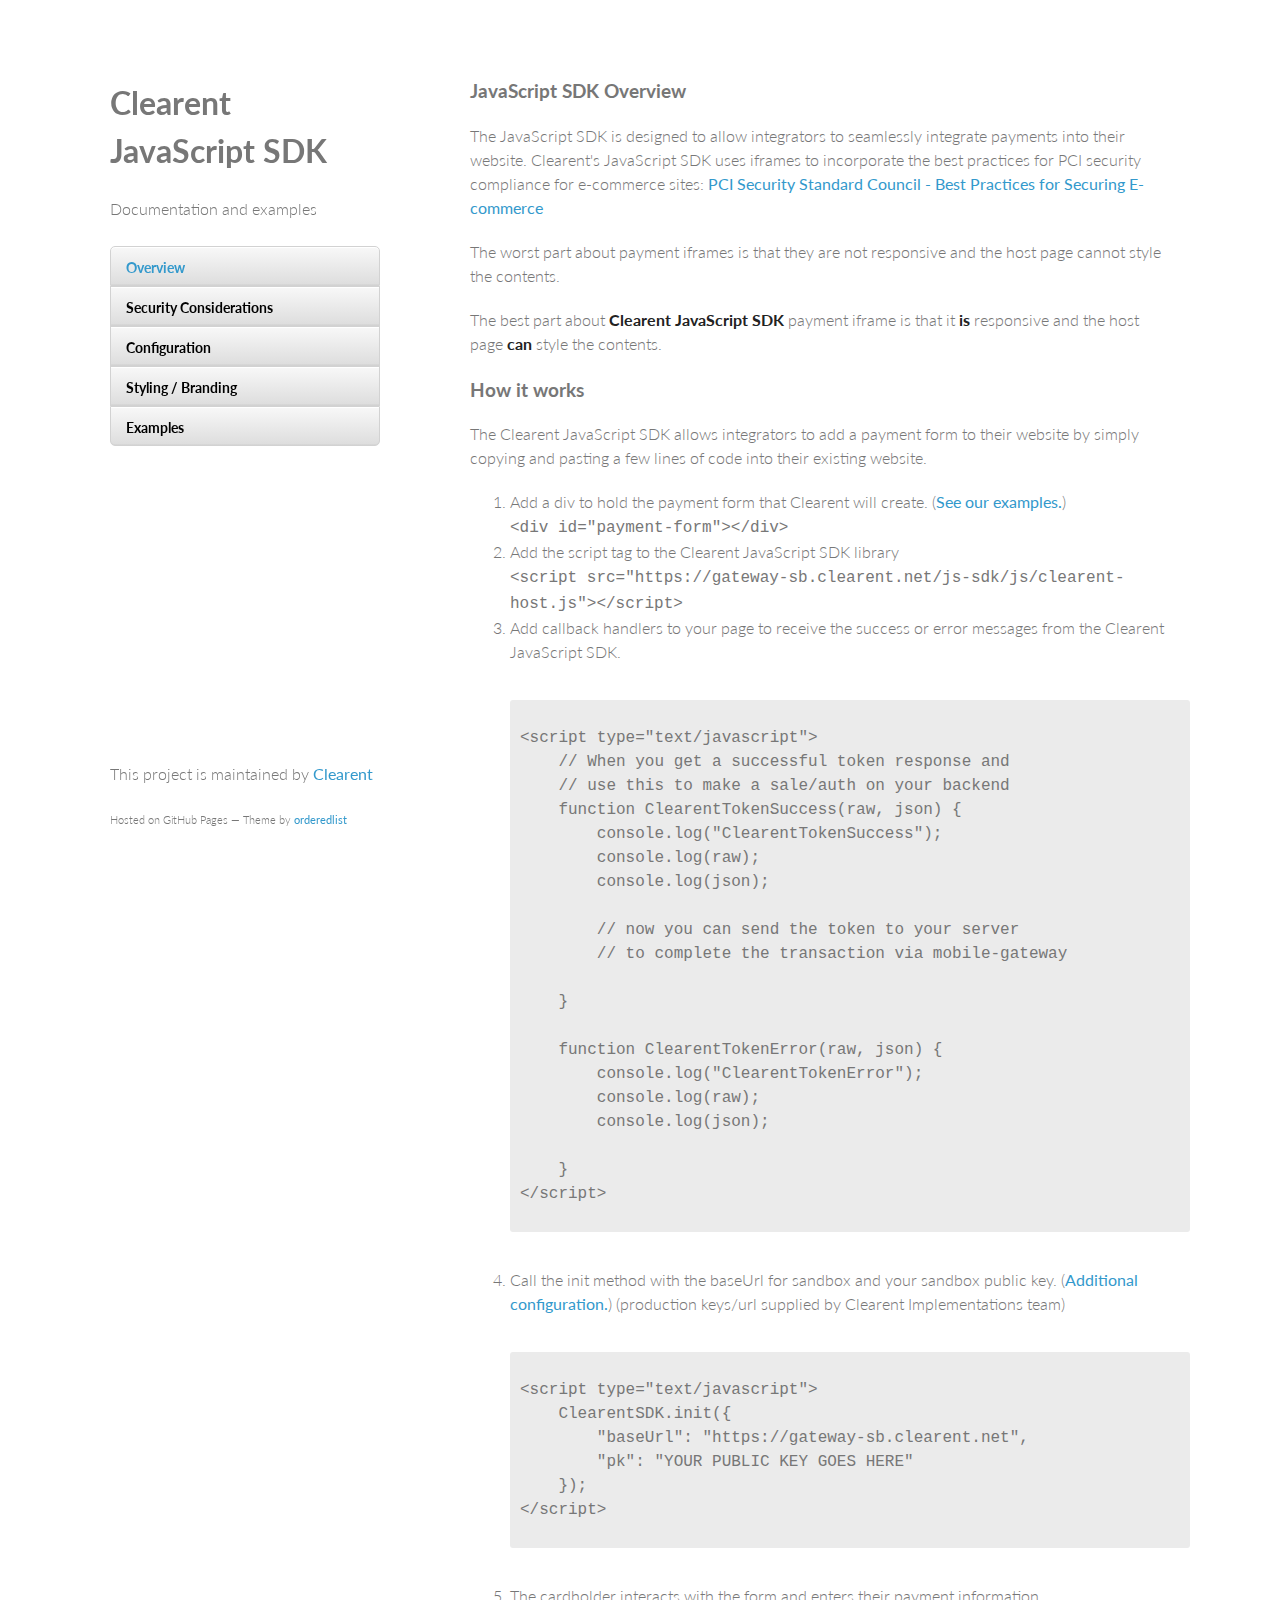
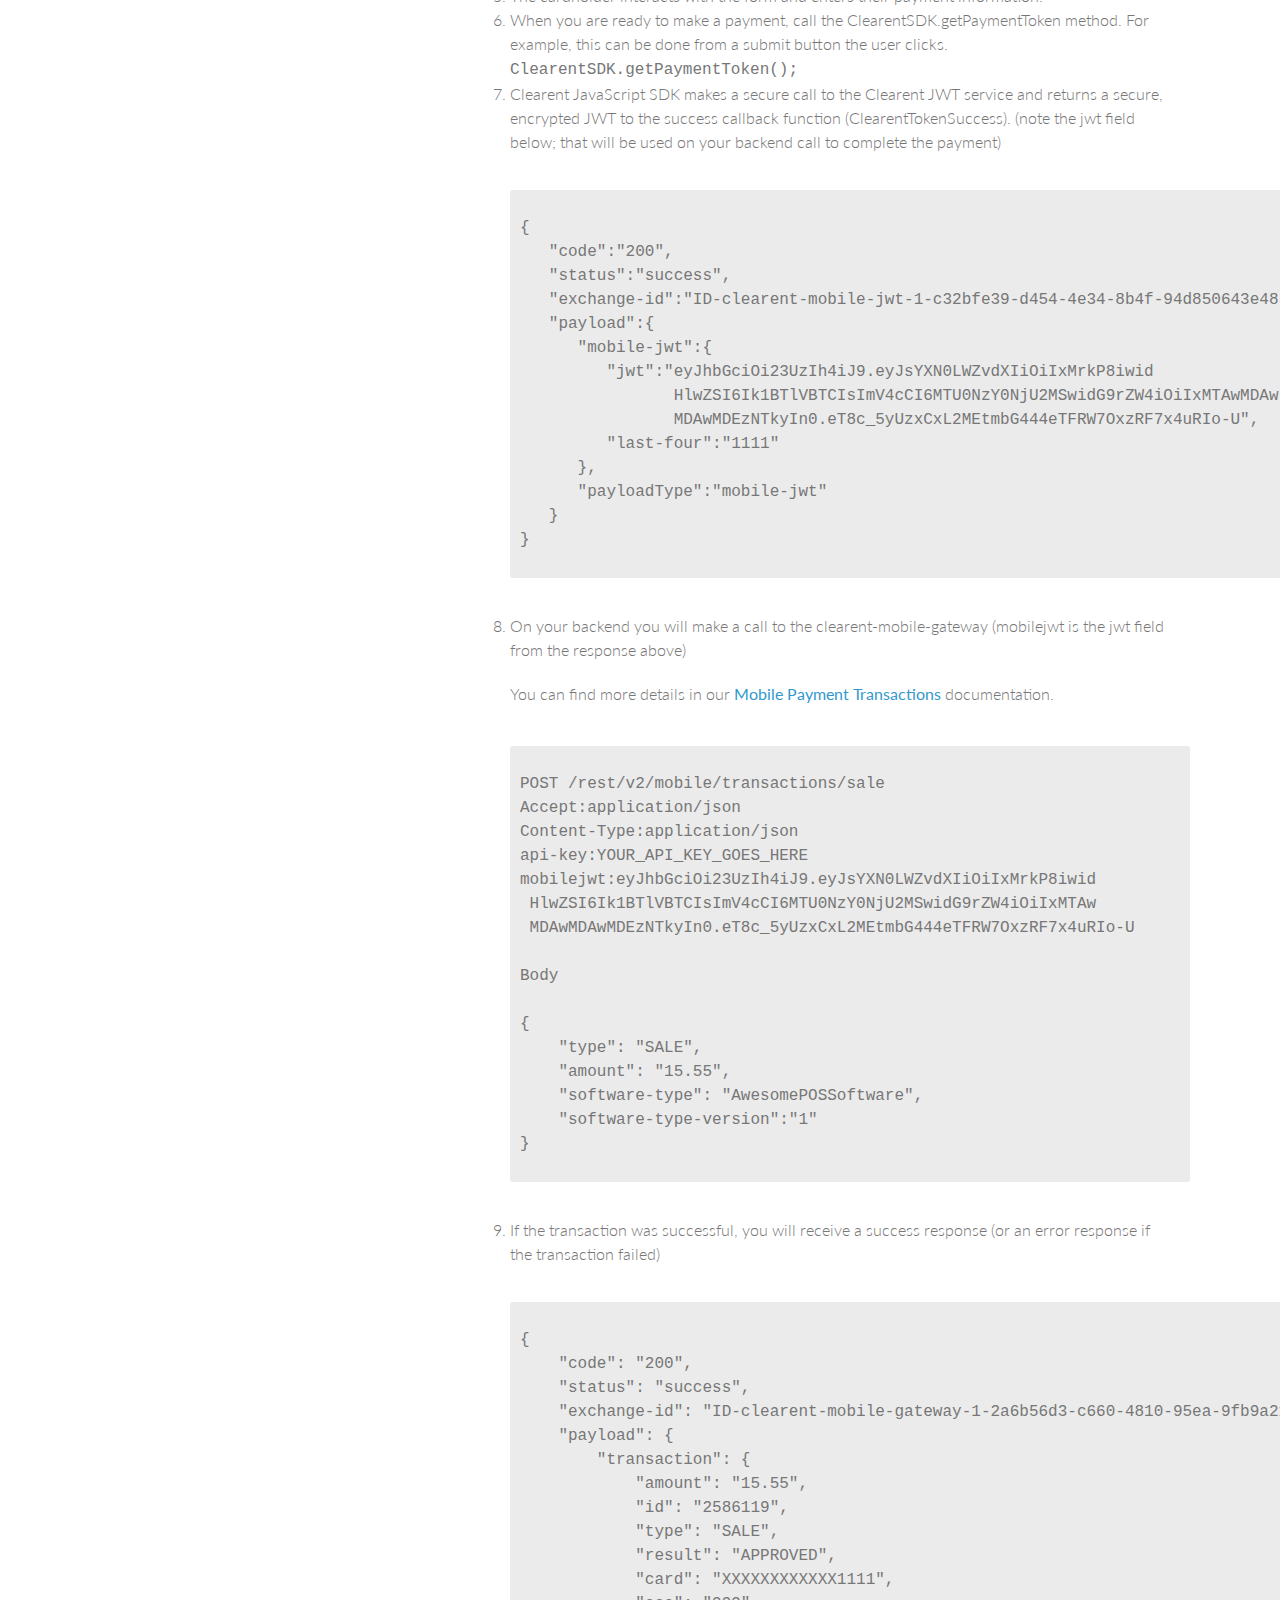
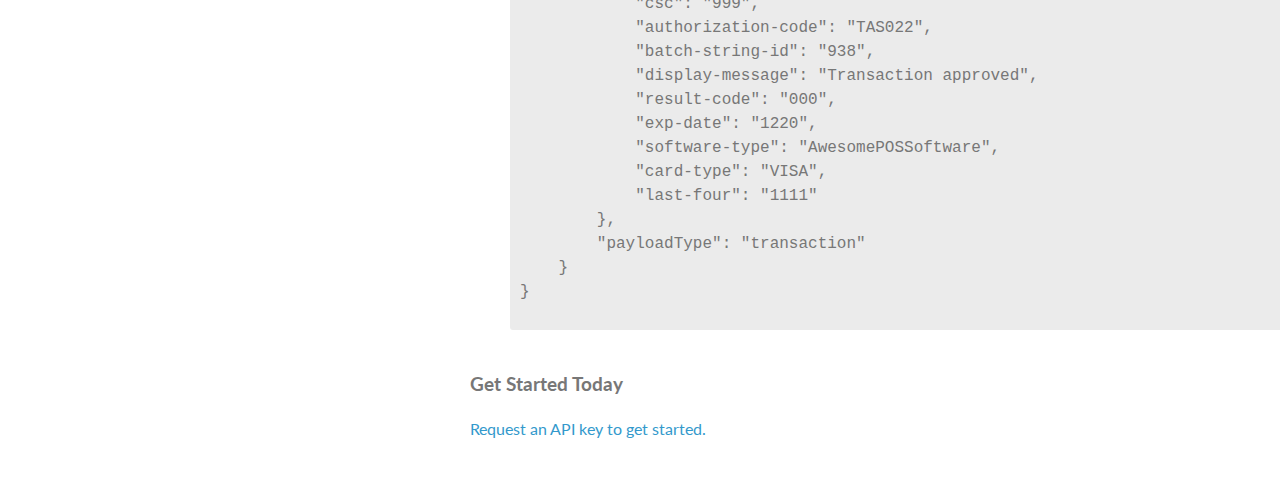
==== index.html @ 6e8a3b1f "First documentation commit." ====
<!doctype html>
<html>
<head>
    <meta charset="utf-8">
    <meta http-equiv="X-UA-Compatible" content="chrome=1">
    <title>Clearent JavaScript SDK by Clearent</title>
    <link rel="shortcut icon" type="image/png" href="images/favicon.ico"/>
    <link rel="stylesheet" href="styles/styles.css">
    <link rel="stylesheet" href="styles/github-light.css">
    <meta name="viewport" content="width=device-width, initial-scale=1, user-scalable=no">
    <!--[if lt IE 9]>
    <script src="//html5shiv.googlecode.com/svn/trunk/html5.js"></script>
    <![endif]-->
</head>
<body>
<div class="wrapper">
    <header>
        <h1>Clearent JavaScript SDK</h1>

        <p>Documentation and examples</p>

        <menu>
            <a class="active" href="index.html">Overview</a>
            <a href="security.html">Security Considerations</a>
            <a href="global.html">Configuration</a>
            <a href="branding.html">Styling / Branding</a>
            <a href="examples.html">Examples</a>
        </menu>

    </header>
    <section>
        <h3>JavaScript SDK Overview</h3>

        <p>The JavaScript SDK is designed to allow integrators to seamlessly integrate payments into their website.
            Clearent's JavaScript SDK uses iframes to incorporate the best practices for PCI security compliance
            for e-commerce sites:
            <a href="https://www.pcisecuritystandards.org/pdfs/best_practices_securing_ecommerce.pdf" target="_blank">
                PCI Security Standard Council - Best Practices for Securing E-commerce</a>
        </p>

        <p>
            The worst part about payment iframes is that they are not responsive and the host page cannot style the
            contents.
        </p>

        <p>
            The best part about <strong>Clearent JavaScript SDK</strong> payment iframe is that it <strong>is</strong>
            responsive and the
            host page <strong>can</strong> style the contents.

        <h3>How it works</h3>

        <p>The Clearent JavaScript SDK allows integrators to add a payment form to their website by simply copying and
            pasting a few lines of code into their existing website.
        </p>

        <ol>
            <li> Add a div to hold the payment form that Clearent will create. (<a href="examples.html">See our
                examples.</a>)
            </li>
            <code>
                &lt;div id="payment-form"&gt;&lt;/div&gt;
            </code>

            <li> Add the script tag to the Clearent JavaScript SDK library
            </li>
            <code>
                &lt;script src="https://gateway-sb.clearent.net/js-sdk/js/clearent-host.js"&gt;&lt;/script&gt;
            </code>

            <li> Add callback handlers to your page to receive the success or error messages from the Clearent JavaScript SDK.</li>
            <pre><code>
&lt;script type="text/javascript"&gt;
    // When you get a successful token response and
    // use this to make a sale/auth on your backend
    function ClearentTokenSuccess(raw, json) {
        console.log("ClearentTokenSuccess");
        console.log(raw);
        console.log(json);

        // now you can send the token to your server
        // to complete the transaction via mobile-gateway

    }

    function ClearentTokenError(raw, json) {
        console.log("ClearentTokenError");
        console.log(raw);
        console.log(json);

    }
&lt;/script&gt;
            </code></pre>

            <li> Call the init method with the baseUrl for sandbox and your sandbox public key. (<a href="global.html">Additional
                configuration.</a>)
                (production keys/url supplied by Clearent Implementations team)
            </li>
            <pre><code>
&lt;script type="text/javascript"&gt;
    ClearentSDK.init({
        "baseUrl": "https://gateway-sb.clearent.net",
        "pk": "YOUR PUBLIC KEY GOES HERE"
    });
&lt;/script&gt;
            </code></pre>

            <li> The cardholder interacts with the form and enters their payment information.
            </li>

            <li> When you are ready to make a payment, call the ClearentSDK.getPaymentToken method. For example, this
                can be done from a submit button the user clicks.
            </li>
            <code>
                ClearentSDK.getPaymentToken();
            </code>

            <li> Clearent JavaScript SDK makes a secure call to the Clearent JWT service and returns a secure,
                encrypted JWT to the success callback function (ClearentTokenSuccess).
                (note the jwt field below; that will be used on your backend call to complete the payment)</li>
            <pre><code>
{
   "code":"200",
   "status":"success",
   "exchange-id":"ID-clearent-mobile-jwt-1-c32bfe39-d454-4e34-8b4f-94d850643e48",
   "payload":{
      "mobile-jwt":{
         "jwt":"eyJhbGciOi23UzIh4iJ9.eyJsYXN0LWZvdXIiOiIxMrkP8iwid
                HlwZSI6Ik1BTlVBTCIsImV4cCI6MTU0NzY0NjU2MSwidG9rZW4iOiIxMTAwMDAw
                MDAwMDEzNTkyIn0.eT8c_5yUzxCxL2MEtmbG444eTFRW7OxzRF7x4uRIo-U",
         "last-four":"1111"
      },
      "payloadType":"mobile-jwt"
   }
}
            </code></pre>


            <li> On your backend you will make a call to the clearent-mobile-gateway (mobilejwt is the jwt field from the response above)
                <p></p>
                <p>You can find more details in our <a href="http://api.clearent.com/swagger.html#!/Quest_API_Integration/Mobile_Payment_Transactions" target="_blank">Mobile Payment Transactions</a> documentation.</p>
            </li>

            <pre><code>
POST /rest/v2/mobile/transactions/sale
Accept:application/json
Content-Type:application/json
api-key:YOUR_API_KEY_GOES_HERE
mobilejwt:eyJhbGciOi23UzIh4iJ9.eyJsYXN0LWZvdXIiOiIxMrkP8iwid
 HlwZSI6Ik1BTlVBTCIsImV4cCI6MTU0NzY0NjU2MSwidG9rZW4iOiIxMTAw
 MDAwMDAwMDEzNTkyIn0.eT8c_5yUzxCxL2MEtmbG444eTFRW7OxzRF7x4uRIo-U

Body

{
    "type": "SALE",
    "amount": "15.55",
    "software-type": "AwesomePOSSoftware",
    "software-type-version":"1"
}
            </code></pre>

            <li> If the transaction was successful, you will receive a success response (or an error response if the transaction failed)</li>
            <pre><code>
{
    "code": "200",
    "status": "success",
    "exchange-id": "ID-clearent-mobile-gateway-1-2a6b56d3-c660-4810-95ea-9fb9a21c6634",
    "payload": {
        "transaction": {
            "amount": "15.55",
            "id": "2586119",
            "type": "SALE",
            "result": "APPROVED",
            "card": "XXXXXXXXXXXX1111",
            "csc": "999",
            "authorization-code": "TAS022",
            "batch-string-id": "938",
            "display-message": "Transaction approved",
            "result-code": "000",
            "exp-date": "1220",
            "software-type": "AwesomePOSSoftware",
            "card-type": "VISA",
            "last-four": "1111"
        },
        "payloadType": "transaction"
    }
}
            </code></pre>

        </ol>

        <h3>Get Started Today</h3>

        <a href="https://developer.clearent.com/index.php/gatewayintegrationrequest/" target="_blank">Request an API key to get started.</a>


    </section>
    <footer>
        <p>This project is maintained by <a href="https://github.com/Clearent">Clearent</a></p>

        <p>
            <small>Hosted on GitHub Pages &mdash; Theme by <a href="https://github.com/orderedlist">orderedlist</a>
            </small>
        </p>
    </footer>
</div>
<script src="javascripts/scale.fix.js"></script>

</body>
</html>
---- styles/styles.css ----
@import url(https://fonts.googleapis.com/css?family=Lato:300italic,700italic,300,700);

body {
  padding:50px;
  font:16px/1.5 Lato, "Helvetica Neue", Helvetica, Arial, sans-serif;
  color:#777;
  font-weight:300;
}

pre > code {
  display: inline-block;
  padding: 2px 10px;
  margin: 20px 0;
  border-radius: 3px;
  background-color: #EBEBEB;
  min-width: 100%;
}
.section-heading {
  font-size: 24px;
  margin-top: 20px;
  margin-bottom: 10px;
  font-family: inherit;
  font-weight: 400;
  line-height: 1.1;
  color: inherit;
}

p, ul, ol, table {
  margin:0 0 20px;
}

a {
  color:#39c;
  font-weight:400;
  text-decoration:none;
}

a small {
  font-size:11px;
  color:#777;
  margin-top:-0.6em;
  display:block;
}

.wrapper {
  width:1060px;
  margin:0 auto;
}

blockquote {
  border-left:1px solid #e5e5e5;
  margin:0;
  padding:0 0 0 20px;
  font-style:italic;
}

table {
  width:100%;
  border-collapse:collapse;
}

th, td {
  text-align:left;
  padding:5px 10px;
  border-bottom:1px solid #e5e5e5;
}

th {
  color:#444;
}

img {
  max-width:100%;
}

header {
  width:270px;
  float:left;
  position:fixed;
}

header ul {
  list-style:none;
  height:40px;

  padding:0;

  background: #eee;
  background: -moz-linear-gradient(top, #f8f8f8 0%, #dddddd 100%);
  background: -webkit-gradient(linear, left top, left bottom, color-stop(0%,#f8f8f8), color-stop(100%,#dddddd));
  background: -webkit-linear-gradient(top, #f8f8f8 0%,#dddddd 100%);
  background: -o-linear-gradient(top, #f8f8f8 0%,#dddddd 100%);
  background: -ms-linear-gradient(top, #f8f8f8 0%,#dddddd 100%);
  background: linear-gradient(top, #f8f8f8 0%,#dddddd 100%);

  border-radius:5px;
  border:1px solid #d2d2d2;
  box-shadow:inset #fff 0 1px 0, inset rgba(0,0,0,0.03) 0 -1px 0;
  width:270px;
}

header li {
  width:89px;
  float:left;
  border-right:1px solid #d2d2d2;
  height:40px;
}

header ul a {
  line-height:1;
  font-size:11px;
  color:#999;
  display:block;
  text-align:center;
  padding-top:6px;
  height:40px;
}

strong {
  color:#222;
  font-weight:700;
}

header ul li + li {
  width:88px;
  border-left:1px solid #fff;
}

header ul li + li + li {
  border-right:none;
  width:89px;
}

header ul a strong {
  font-size:14px;
  display:block;
  color:#222;
}

header menu {
  clear:both;
  margin: 25px 0 100px 0;
  padding:0;
}

header menu a {
  box-sizing: border-box;
  display:block;
  height:40px;

  background: #eee;
  background: -moz-linear-gradient(top, #f8f8f8 0%, #dddddd 100%);
  background: -webkit-gradient(linear, left top, left bottom, color-stop(0%,#f8f8f8), color-stop(100%,#dddddd));
  background: -webkit-linear-gradient(top, #f8f8f8 0%,#dddddd 100%);
  background: -o-linear-gradient(top, #f8f8f8 0%,#dddddd 100%);
  background: -ms-linear-gradient(top, #f8f8f8 0%,#dddddd 100%);
  background: linear-gradient(top, #f8f8f8 0%,#dddddd 100%);

  border:1px solid #d2d2d2;
  box-shadow:inset #fff 0 1px 0, inset rgba(0,0,0,0.03) 0 -1px 0;
  width:270px;
  padding: 10px 0 10px 15px;
  color:#000;
  font-weight: bold;
  font-size: 14px;
}

/* pseudo-class order is important */
/* a:link - a:visited - a:hover - a:active */

header menu a:hover  {
  text-decoration: underline;
  color:#000;
}

header menu a.active {
  color:#39c;
}

header menu a:focus  {
  outline: none !important;
  color:#39c;
}

header menu a {
  border-radius:5px 5px 0 0;
}

header menu a + a {
  border-radius:0;
}

header menu a + a + a {
  border-radius:0;
}

header menu a + a + a + a {
  border-radius:0;
}

header menu a + a + a + a + a {
  border-radius:0 0 5px 5px;
}

section {
  width:700px;
  float:right;
  padding-bottom:50px;
}

small {
  font-size:11px;
}

footer {
  width:270px;
  float:left;
  position:fixed;
  bottom:50px;
}

@media print, screen and (max-width: 960px) {

  div.wrapper {
    width:auto;
    margin:0;
  }

  header, section, footer {
    float:none;
    position:static;
    width:auto;
  }

  header {
    padding-right:320px;
  }

  section {
    border:1px solid #e5e5e5;
    border-width:1px 0;
    padding:20px 0;
    margin:0 0 20px;
  }

  header a small {
    display:inline;
  }

  header ul {
    position:absolute;
    right:50px;
    top:52px;
  }
}

@media print, screen and (max-width: 720px) {
  body {
    word-wrap:break-word;
  }

  header {
    padding:0;
  }

  header ul, header p.view {
    position:static;
  }

}

@media print, screen and (max-width: 480px) {
  body {
    padding:15px;
  }

  header ul {
    display:none;
  }
}

@media print {
  body {
    padding:0.4in;
    font-size:12pt;
    color:#444;
  }
}
---- styles/github-light.css ----
/*
   Copyright 2014 GitHub Inc.

   Licensed under the Apache License, Version 2.0 (the "License");
   you may not use this file except in compliance with the License.
   You may obtain a copy of the License at

       http://www.apache.org/licenses/LICENSE-2.0

   Unless required by applicable law or agreed to in writing, software
   distributed under the License is distributed on an "AS IS" BASIS,
   WITHOUT WARRANTIES OR CONDITIONS OF ANY KIND, either express or implied.
   See the License for the specific language governing permissions and
   limitations under the License.

*/

.pl-c /* comment */ {
  color: #969896;
}

.pl-c1      /* constant, markup.raw, meta.diff.header, meta.module-reference, meta.property-name, support, support.constant, support.variable, variable.other.constant */,
.pl-s .pl-v /* string variable */ {
  color: #0086b3;
}

.pl-e  /* entity */,
.pl-en /* entity.name */ {
  color: #795da3;
}

.pl-s .pl-s1 /* string source */,
.pl-smi      /* storage.modifier.import, storage.modifier.package, storage.type.java, variable.other, variable.parameter.function */ {
  color: #333;
}

.pl-ent /* entity.name.tag */ {
  color: #63a35c;
}

.pl-k /* keyword, storage, storage.type */ {
  color: #a71d5d;
}

.pl-pds              /* punctuation.definition.string, string.regexp.character-class */,
.pl-s                /* string */,
.pl-s .pl-pse .pl-s1 /* string punctuation.section.embedded source */,
.pl-sr               /* string.regexp */,
.pl-sr .pl-cce       /* string.regexp constant.character.escape */,
.pl-sr .pl-sra       /* string.regexp string.regexp.arbitrary-repitition */,
.pl-sr .pl-sre       /* string.regexp source.ruby.embedded */ {
  color: #183691;
}

.pl-v /* variable */ {
  color: #ed6a43;
}

.pl-id /* invalid.deprecated */ {
  color: #b52a1d;
}

.pl-ii /* invalid.illegal */ {
  background-color: #b52a1d;
  color: #f8f8f8;
}

.pl-sr .pl-cce /* string.regexp constant.character.escape */ {
  color: #63a35c;
  font-weight: bold;
}

.pl-ml /* markup.list */ {
  color: #693a17;
}

.pl-mh        /* markup.heading */,
.pl-mh .pl-en /* markup.heading entity.name */,
.pl-ms        /* meta.separator */ {
  color: #1d3e81;
  font-weight: bold;
}

.pl-mq /* markup.quote */ {
  color: #008080;
}

.pl-mi /* markup.italic */ {
  color: #333;
  font-style: italic;
}

.pl-mb /* markup.bold */ {
  color: #333;
  font-weight: bold;
}

.pl-md /* markup.deleted, meta.diff.header.from-file */ {
  background-color: #ffecec;
  color: #bd2c00;
}

.pl-mi1 /* markup.inserted, meta.diff.header.to-file */ {
  background-color: #eaffea;
  color: #55a532;
}

.pl-mdr /* meta.diff.range */ {
  color: #795da3;
  font-weight: bold;
}

.pl-mo /* meta.output */ {
  color: #1d3e81;
}
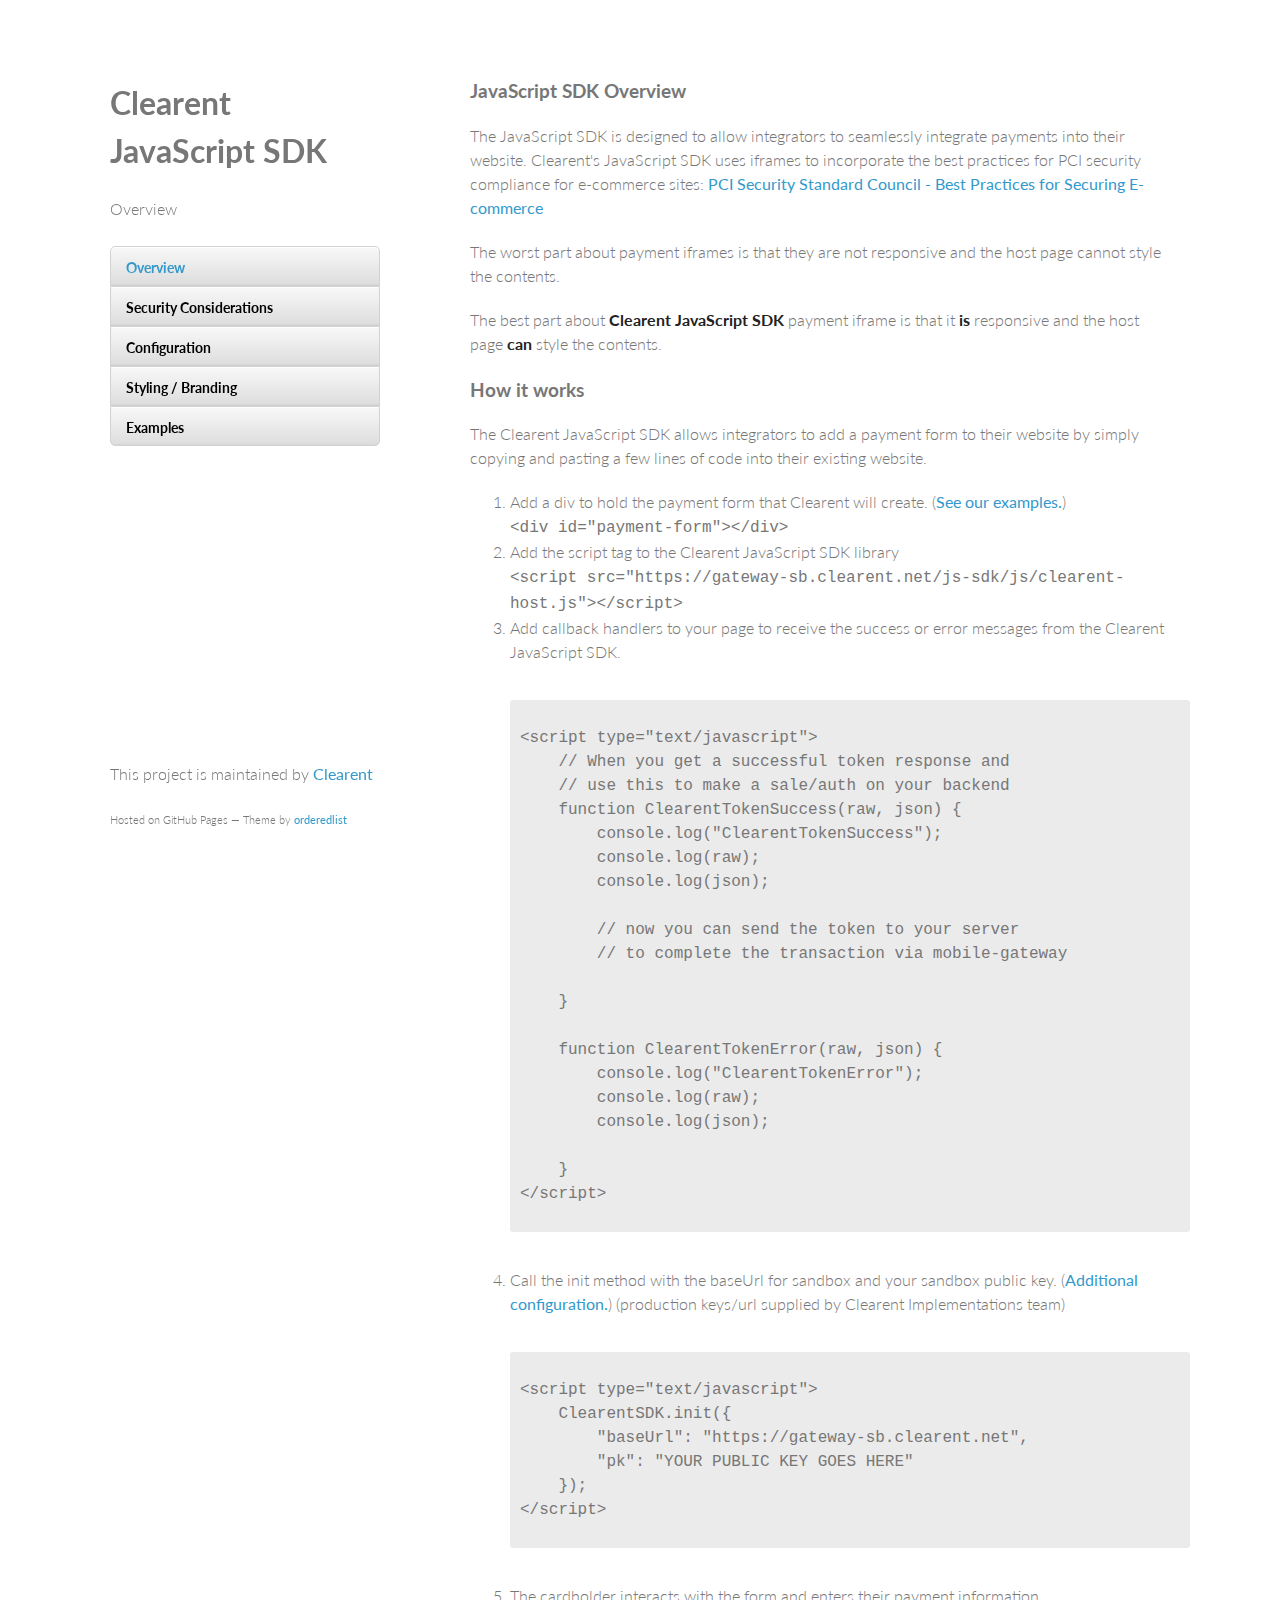
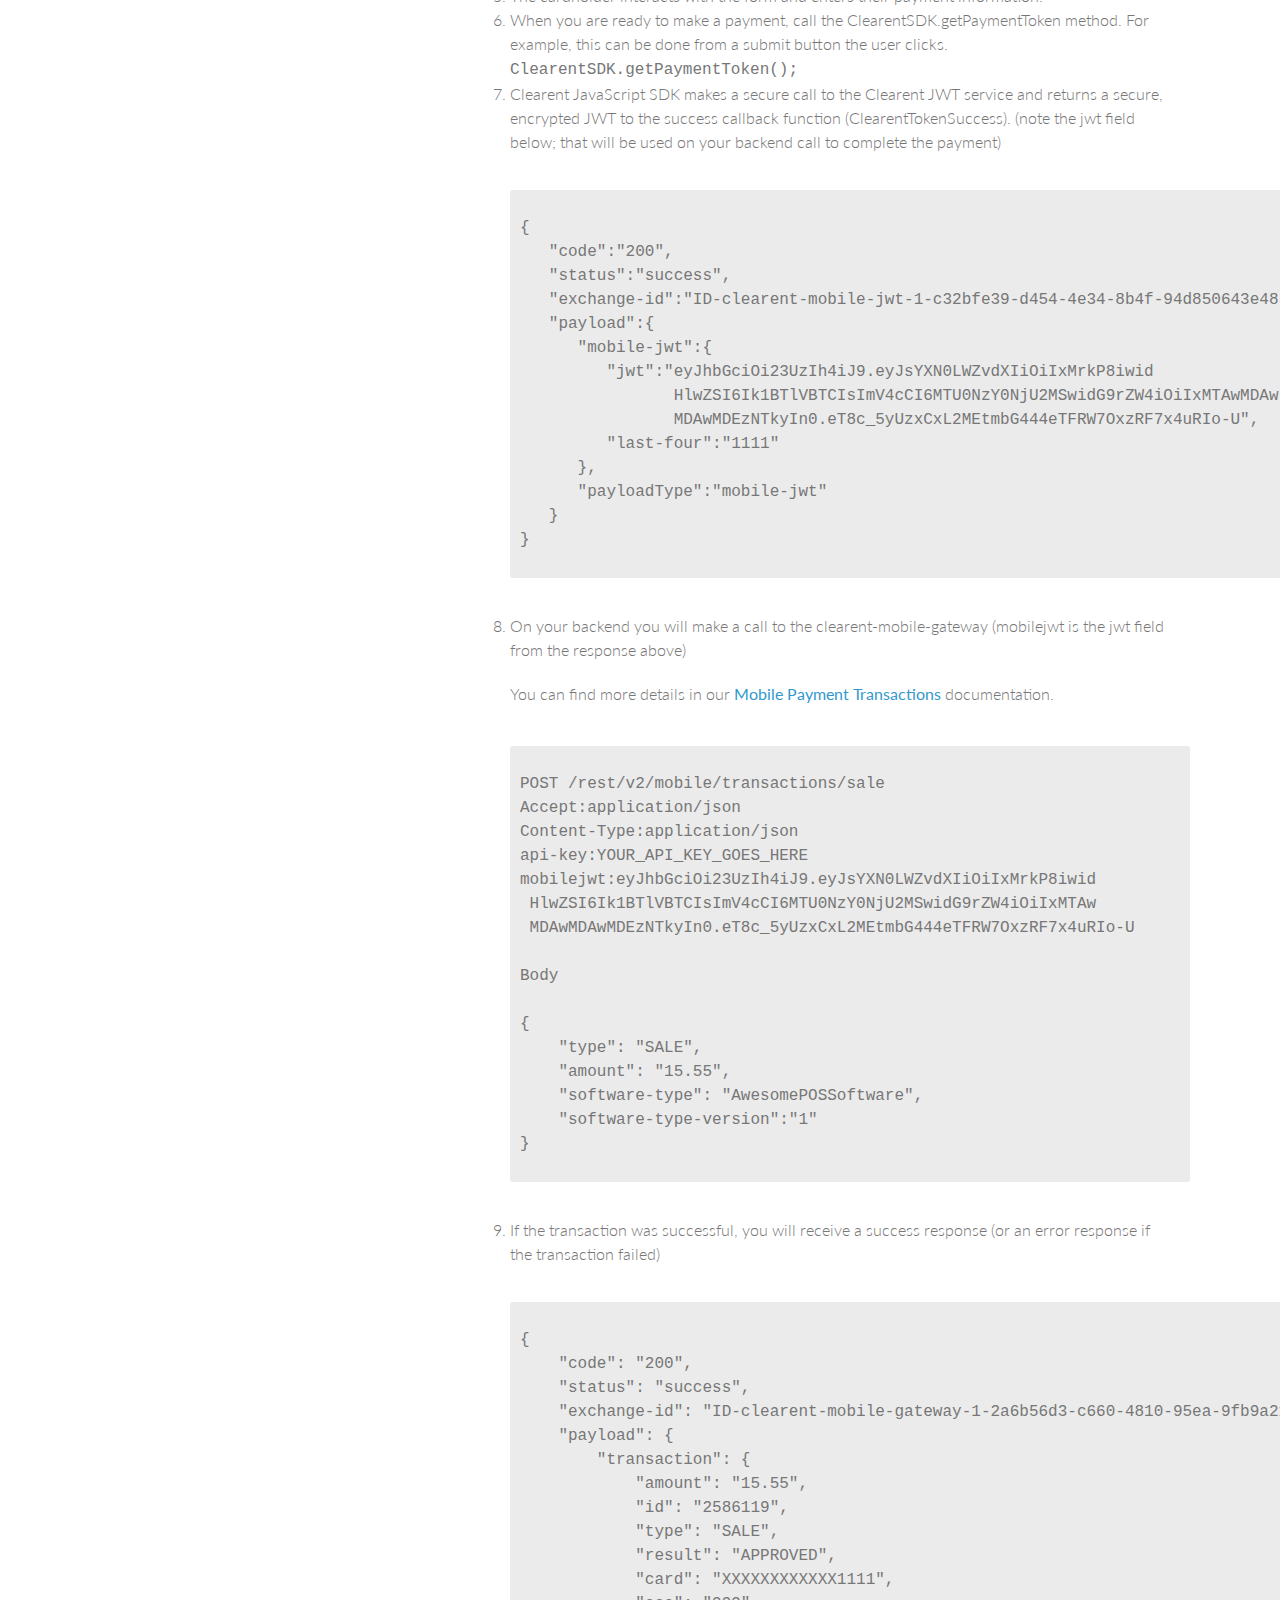
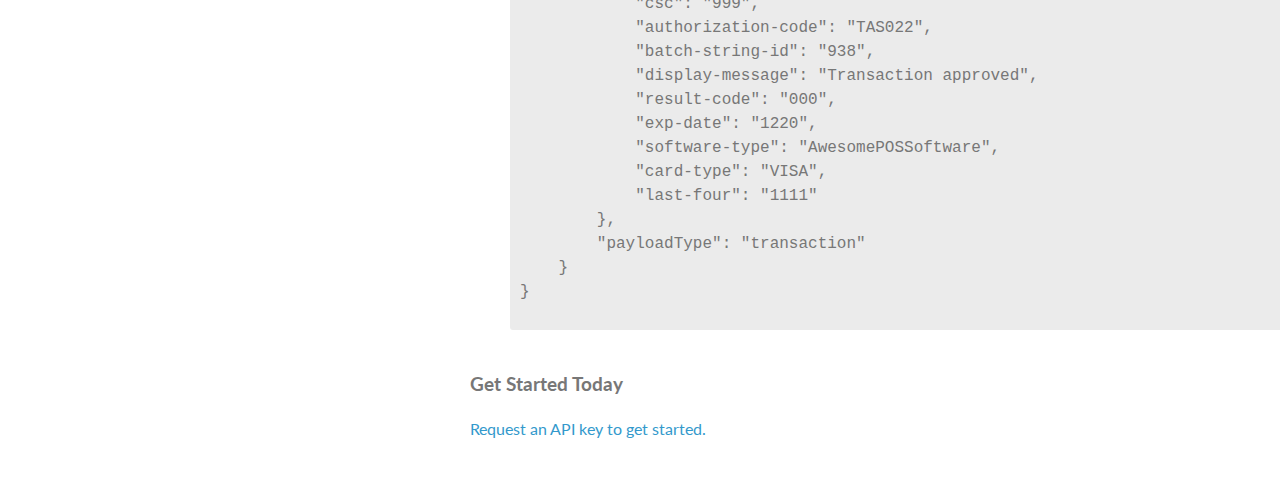
==== commit a30e8991: "#42660: Minor menu changes" ====
--- a/index.html
+++ b/index.html
@@ -16,8 +16,7 @@
 <div class="wrapper">
     <header>
         <h1>Clearent JavaScript SDK</h1>
-
-        <p>Documentation and examples</p>
+        <p>Overview</p>
 
         <menu>
             <a class="active" href="index.html">Overview</a>
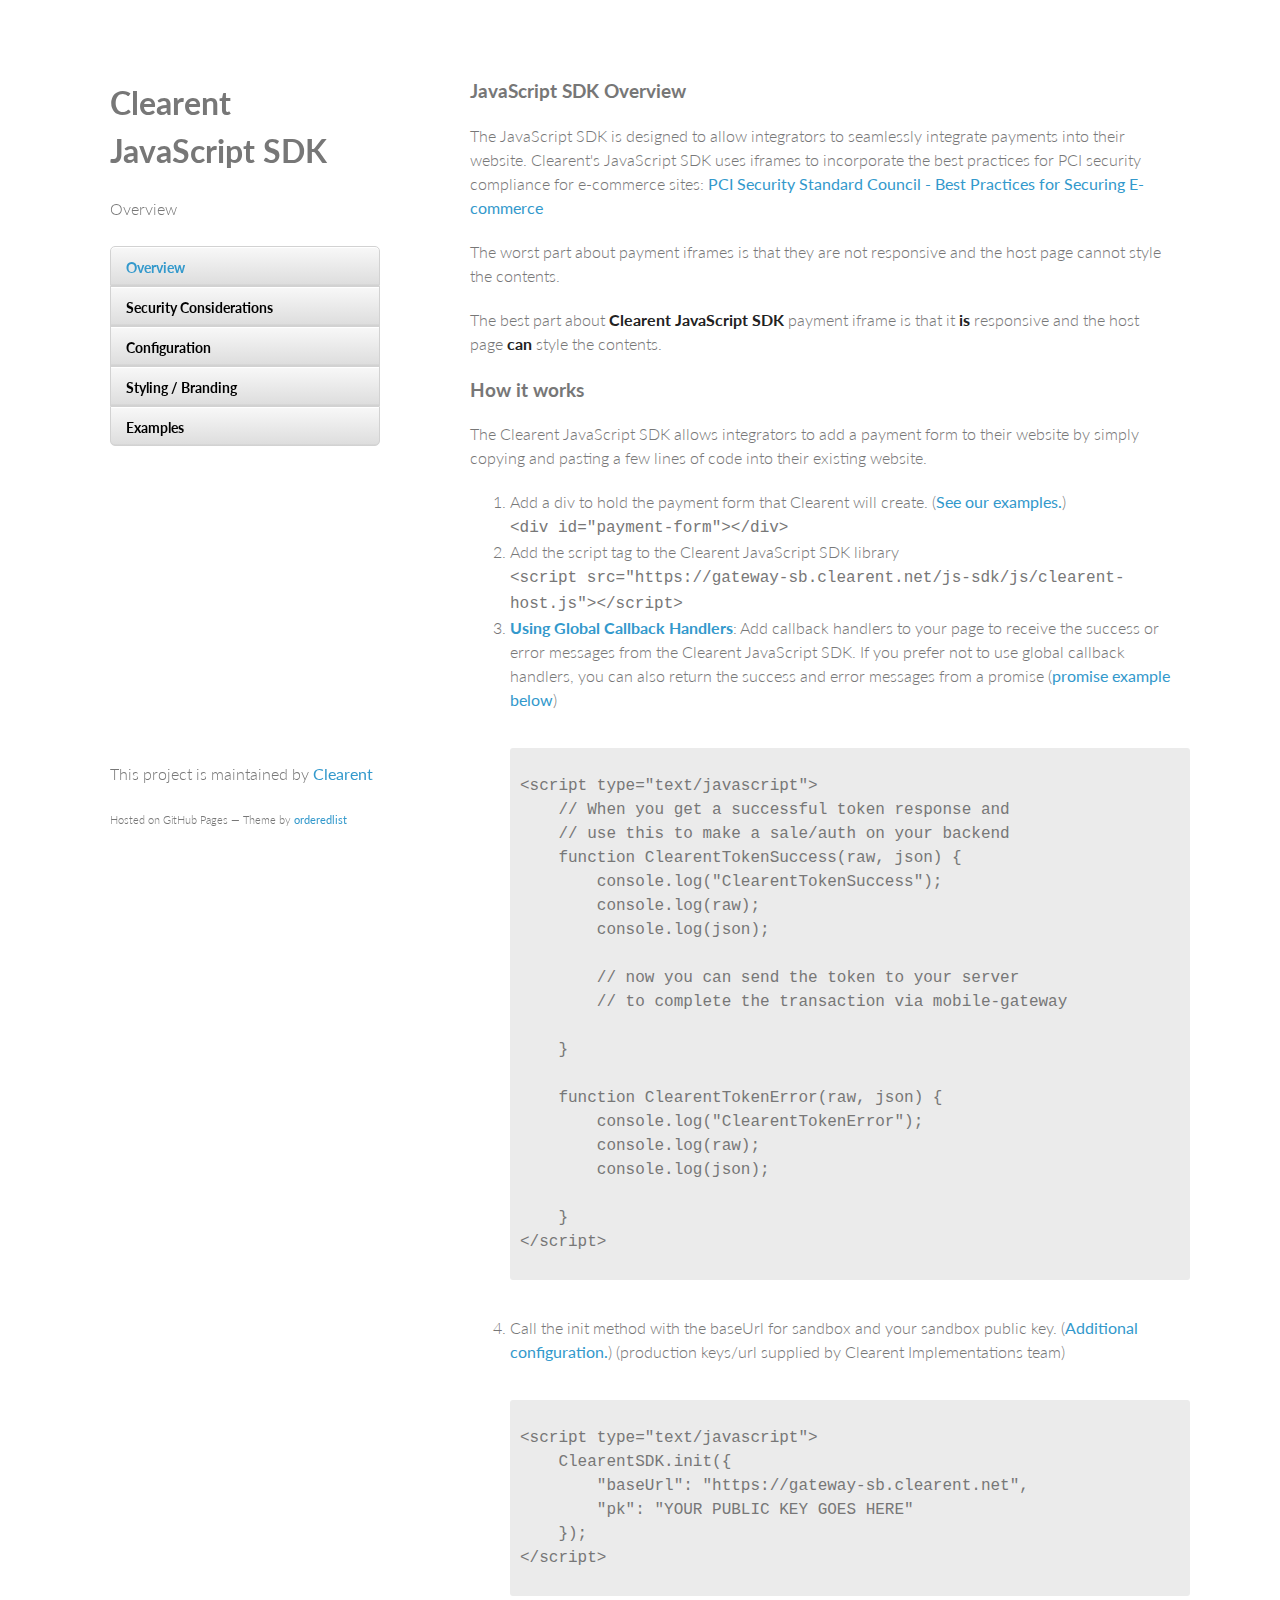
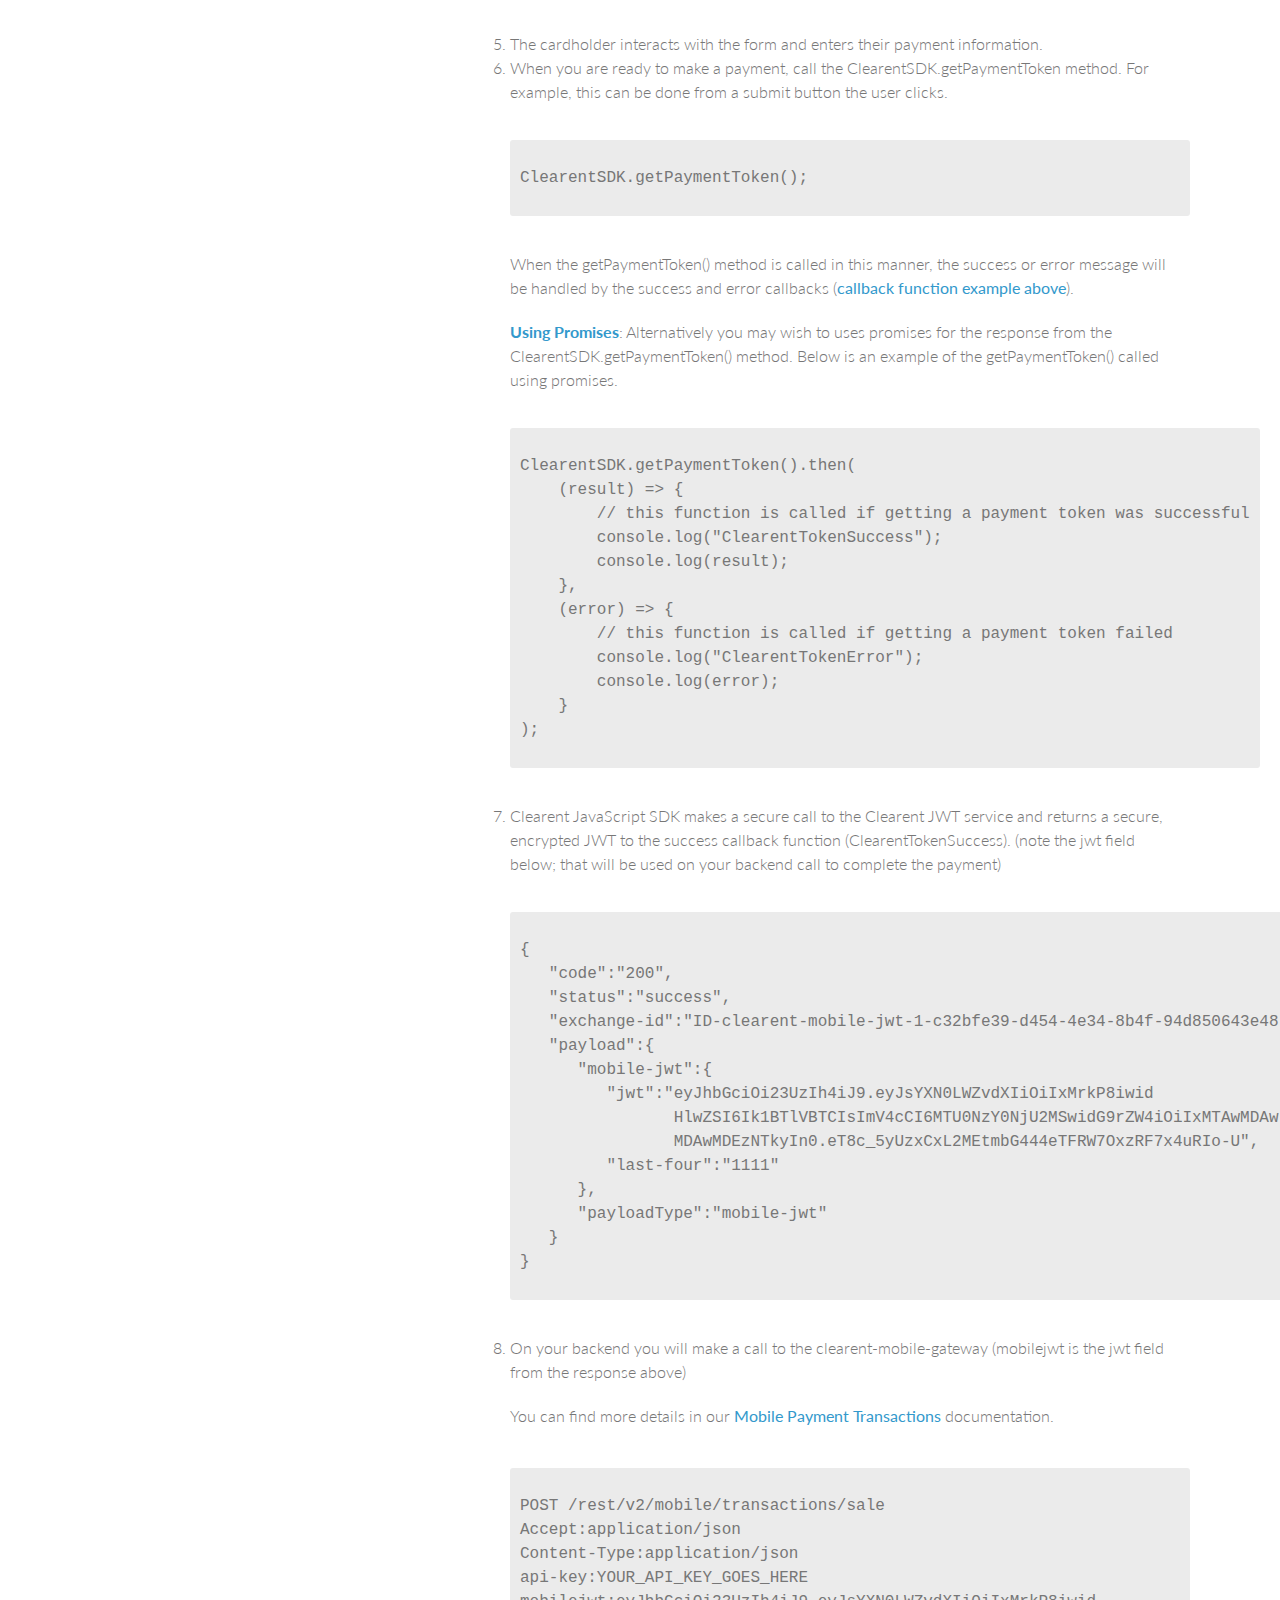
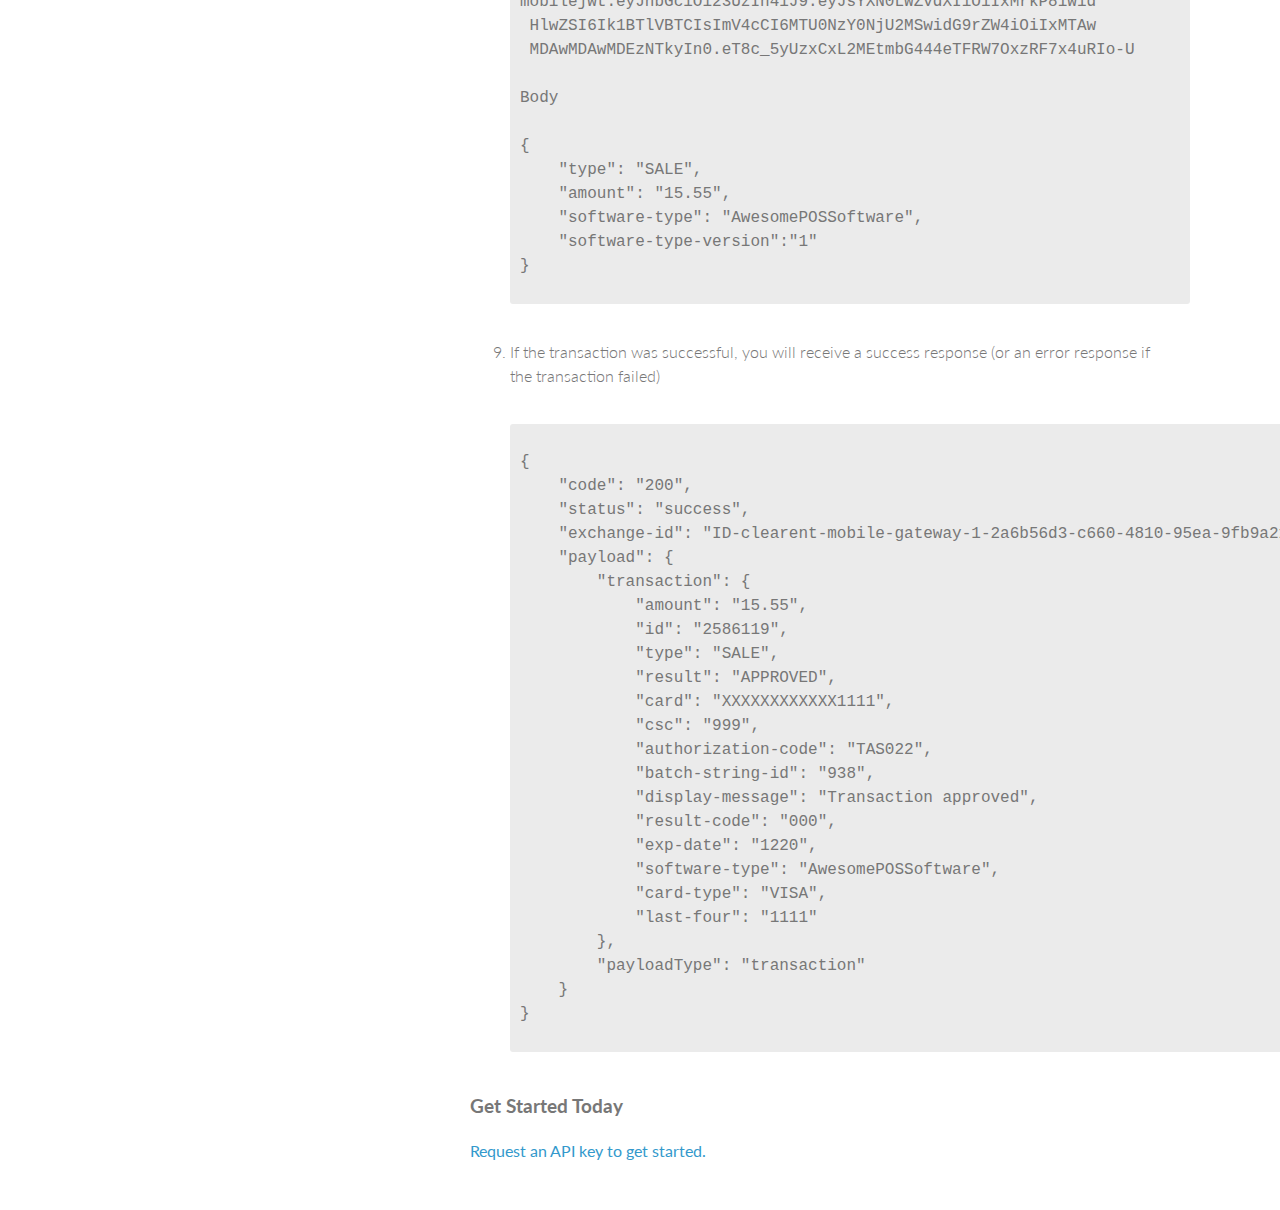
==== commit a830de0a: "Added examle for using getPaymentMethod with promises." ====
--- a/index.html
+++ b/index.html
@@ -67,7 +67,9 @@
                 &lt;script src="https://gateway-sb.clearent.net/js-sdk/js/clearent-host.js"&gt;&lt;/script&gt;
             </code>
 
-            <li> Add callback handlers to your page to receive the success or error messages from the Clearent JavaScript SDK.</li>
+            <li> <a name="callbacks"><b>Using Global Callback Handlers</b></a>: Add callback handlers to your page to receive the success or error messages from the Clearent JavaScript SDK.
+                If you prefer not to use global callback handlers, you can also return the success and error messages from a promise (<a href="#promises">promise example below</a>)
+            </li>
             <pre><code>
 &lt;script type="text/javascript"&gt;
     // When you get a successful token response and
@@ -110,9 +112,32 @@
             <li> When you are ready to make a payment, call the ClearentSDK.getPaymentToken method. For example, this
                 can be done from a submit button the user clicks.
             </li>
-            <code>
-                ClearentSDK.getPaymentToken();
-            </code>
+        <pre><code>
+ClearentSDK.getPaymentToken();
+        </code></pre>
+
+            When the getPaymentToken() method is called in this manner, the success or error message will be handled by the success and error callbacks
+            (<a href="#callbacks">callback function example above</a>).
+            <p></p>
+
+            <a name="promises"><b>Using Promises</b></a>: Alternatively you may wish to uses promises for the response from the ClearentSDK.getPaymentToken() method.
+            Below is an example of the getPaymentToken() called using promises.
+
+            <pre><code>
+ClearentSDK.getPaymentToken().then(
+    (result) => {
+        // this function is called if getting a payment token was successful
+        console.log("ClearentTokenSuccess");
+        console.log(result);
+    },
+    (error) => {
+        // this function is called if getting a payment token failed
+        console.log("ClearentTokenError");
+        console.log(error);
+    }
+);
+           </code></pre>
+            </li>
 
             <li> Clearent JavaScript SDK makes a secure call to the Clearent JWT service and returns a secure,
                 encrypted JWT to the success callback function (ClearentTokenSuccess).
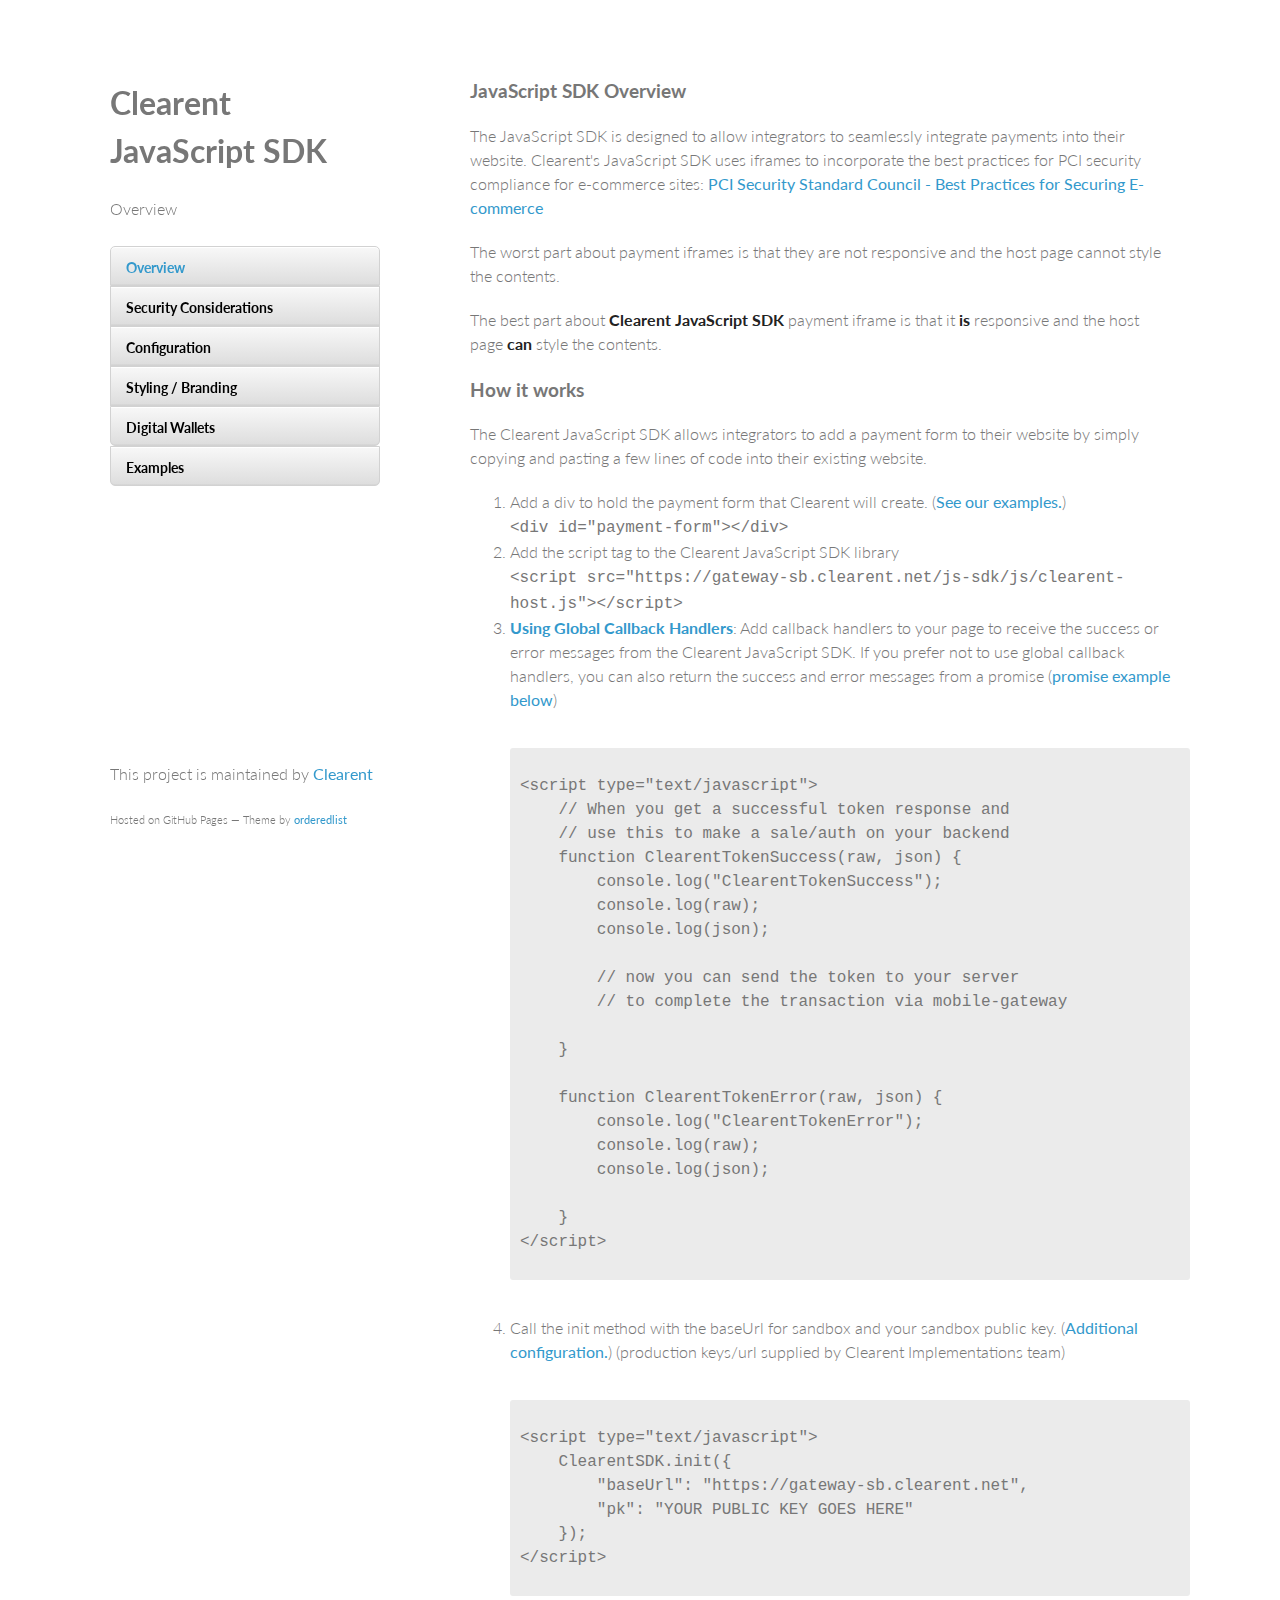
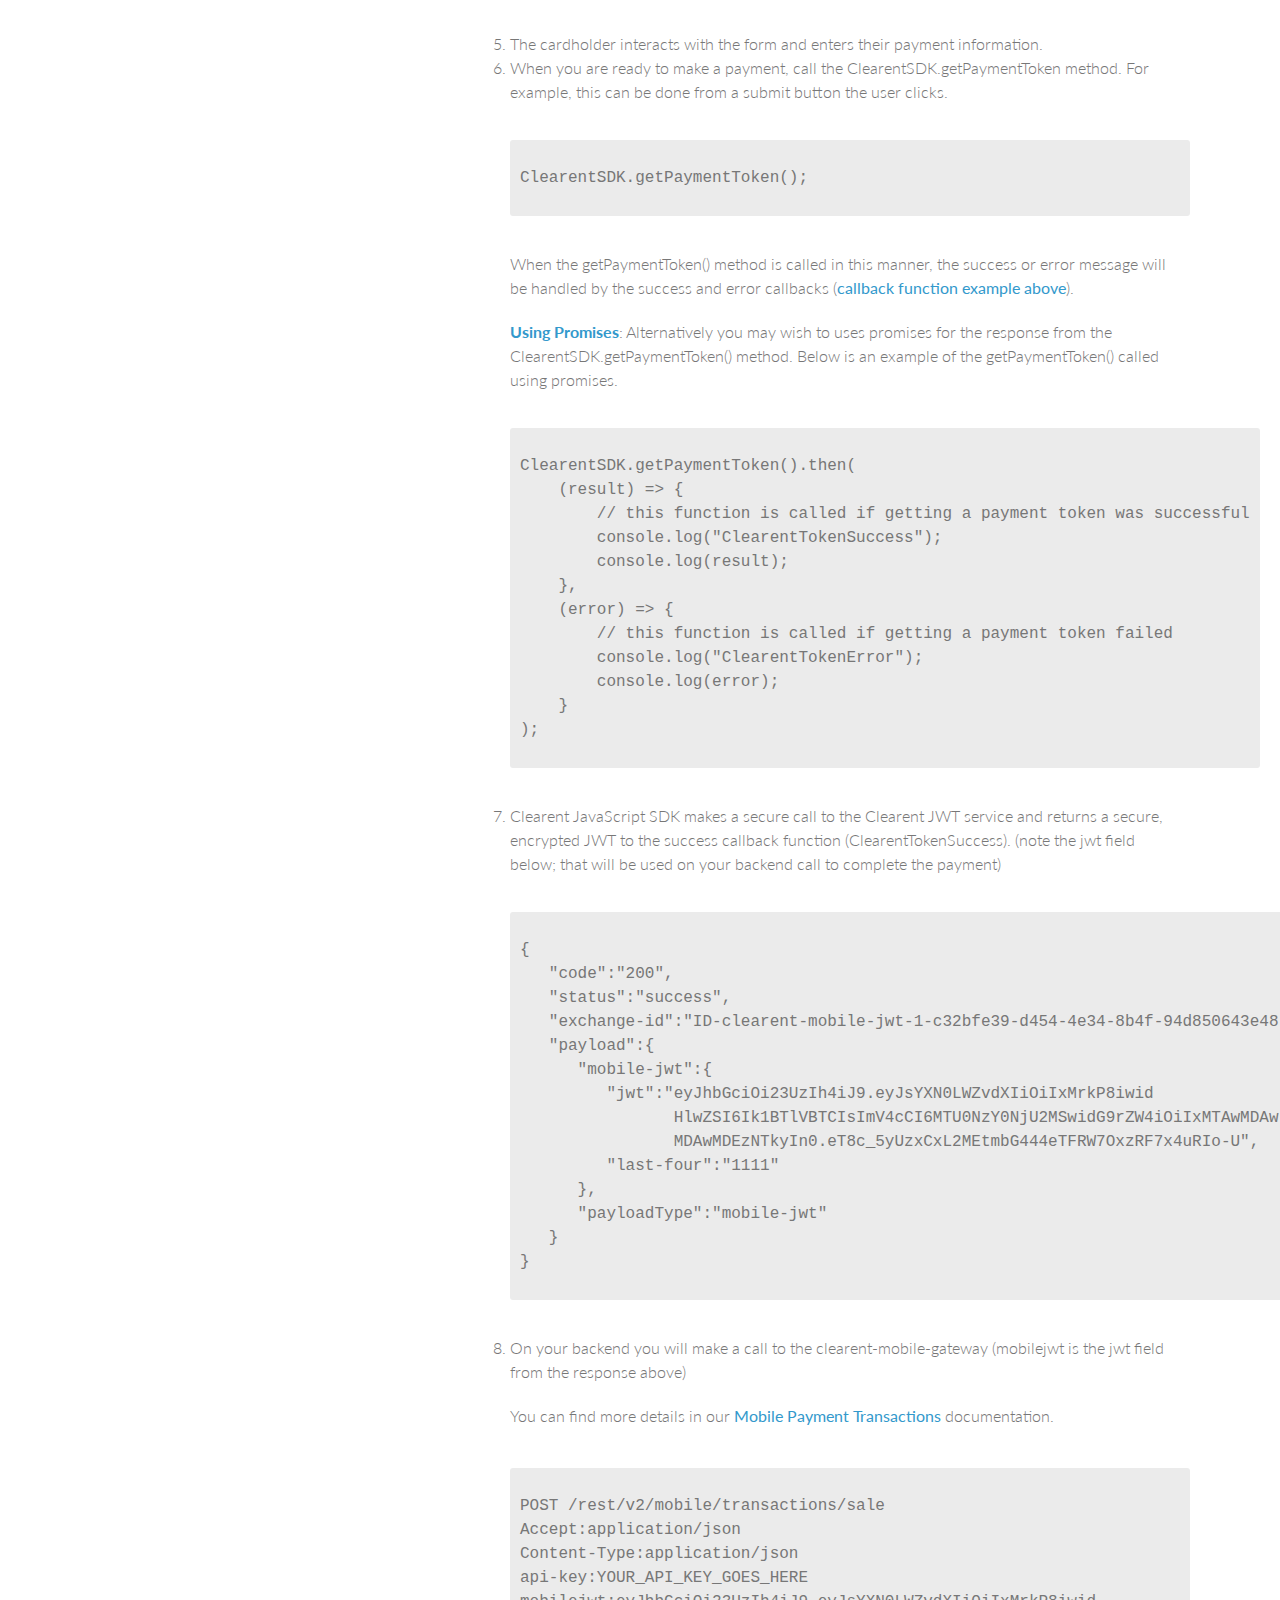
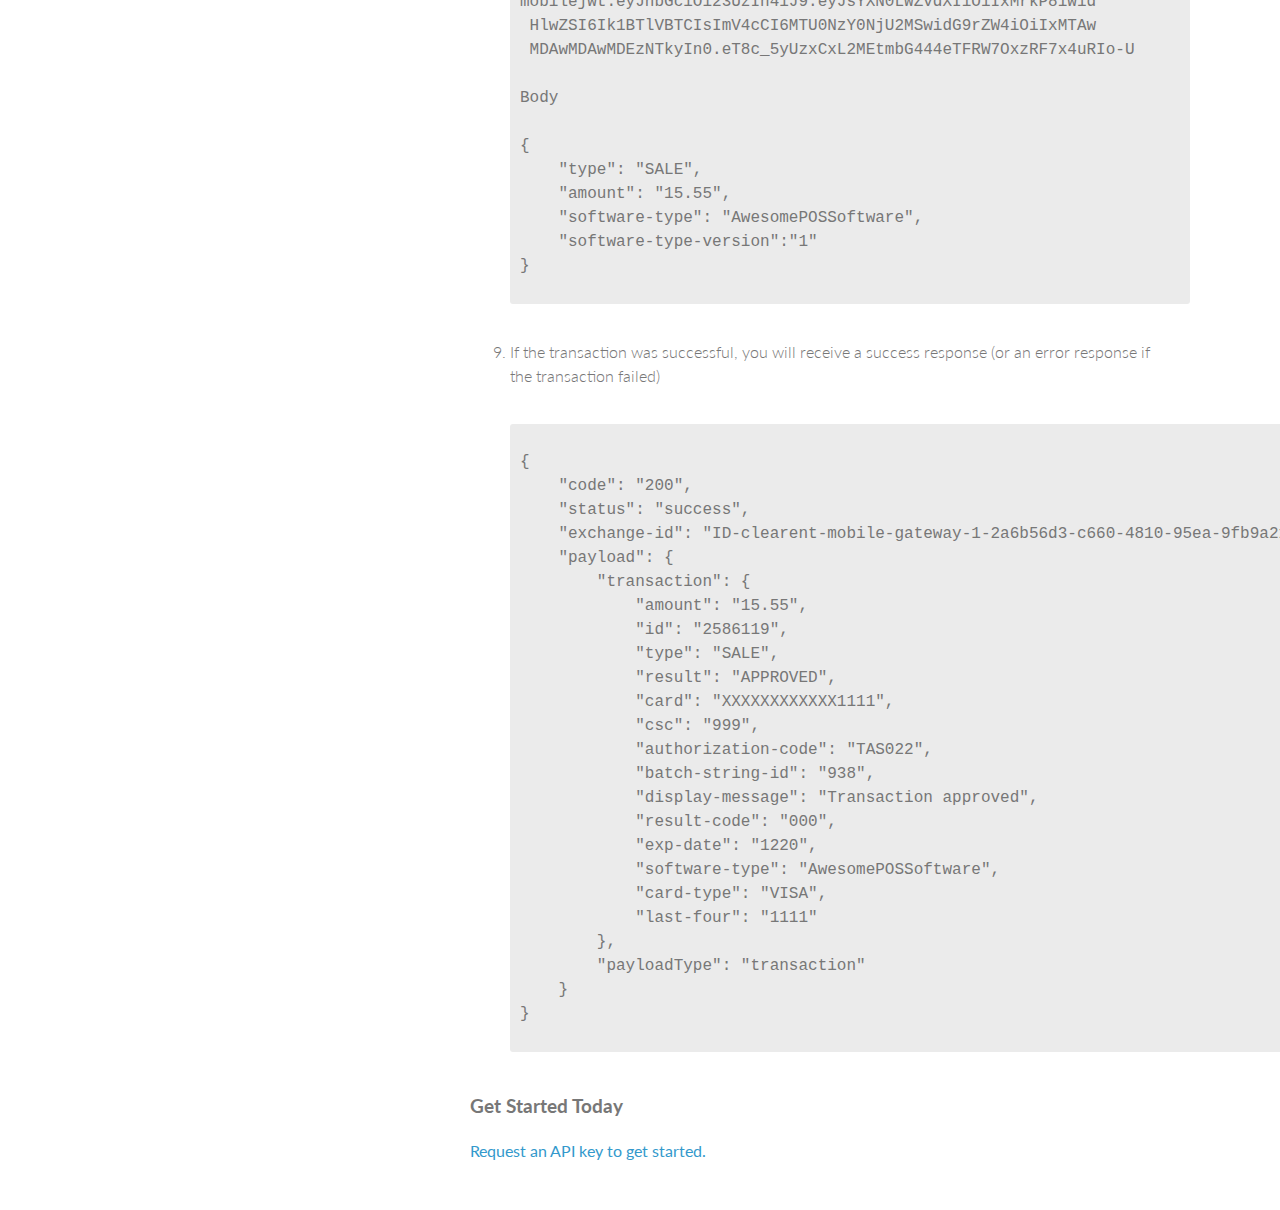
==== commit 20ea6dee: "add apple pay for web docs" ====
--- a/index.html
+++ b/index.html
@@ -23,6 +23,7 @@
             <a href="security.html">Security Considerations</a>
             <a href="global.html">Configuration</a>
             <a href="branding.html">Styling / Branding</a>
+            <a href="digitalwallet.html">Digital Wallets</a>
             <a href="examples.html">Examples</a>
         </menu>
 
--- a/styles/styles.css
+++ b/styles/styles.css
@@ -5,6 +5,10 @@
   font:16px/1.5 Lato, "Helvetica Neue", Helvetica, Arial, sans-serif;
   color:#777;
   font-weight:300;
+}
+
+.bold {
+  font-weight: bold;
 }
 
 pre > code {
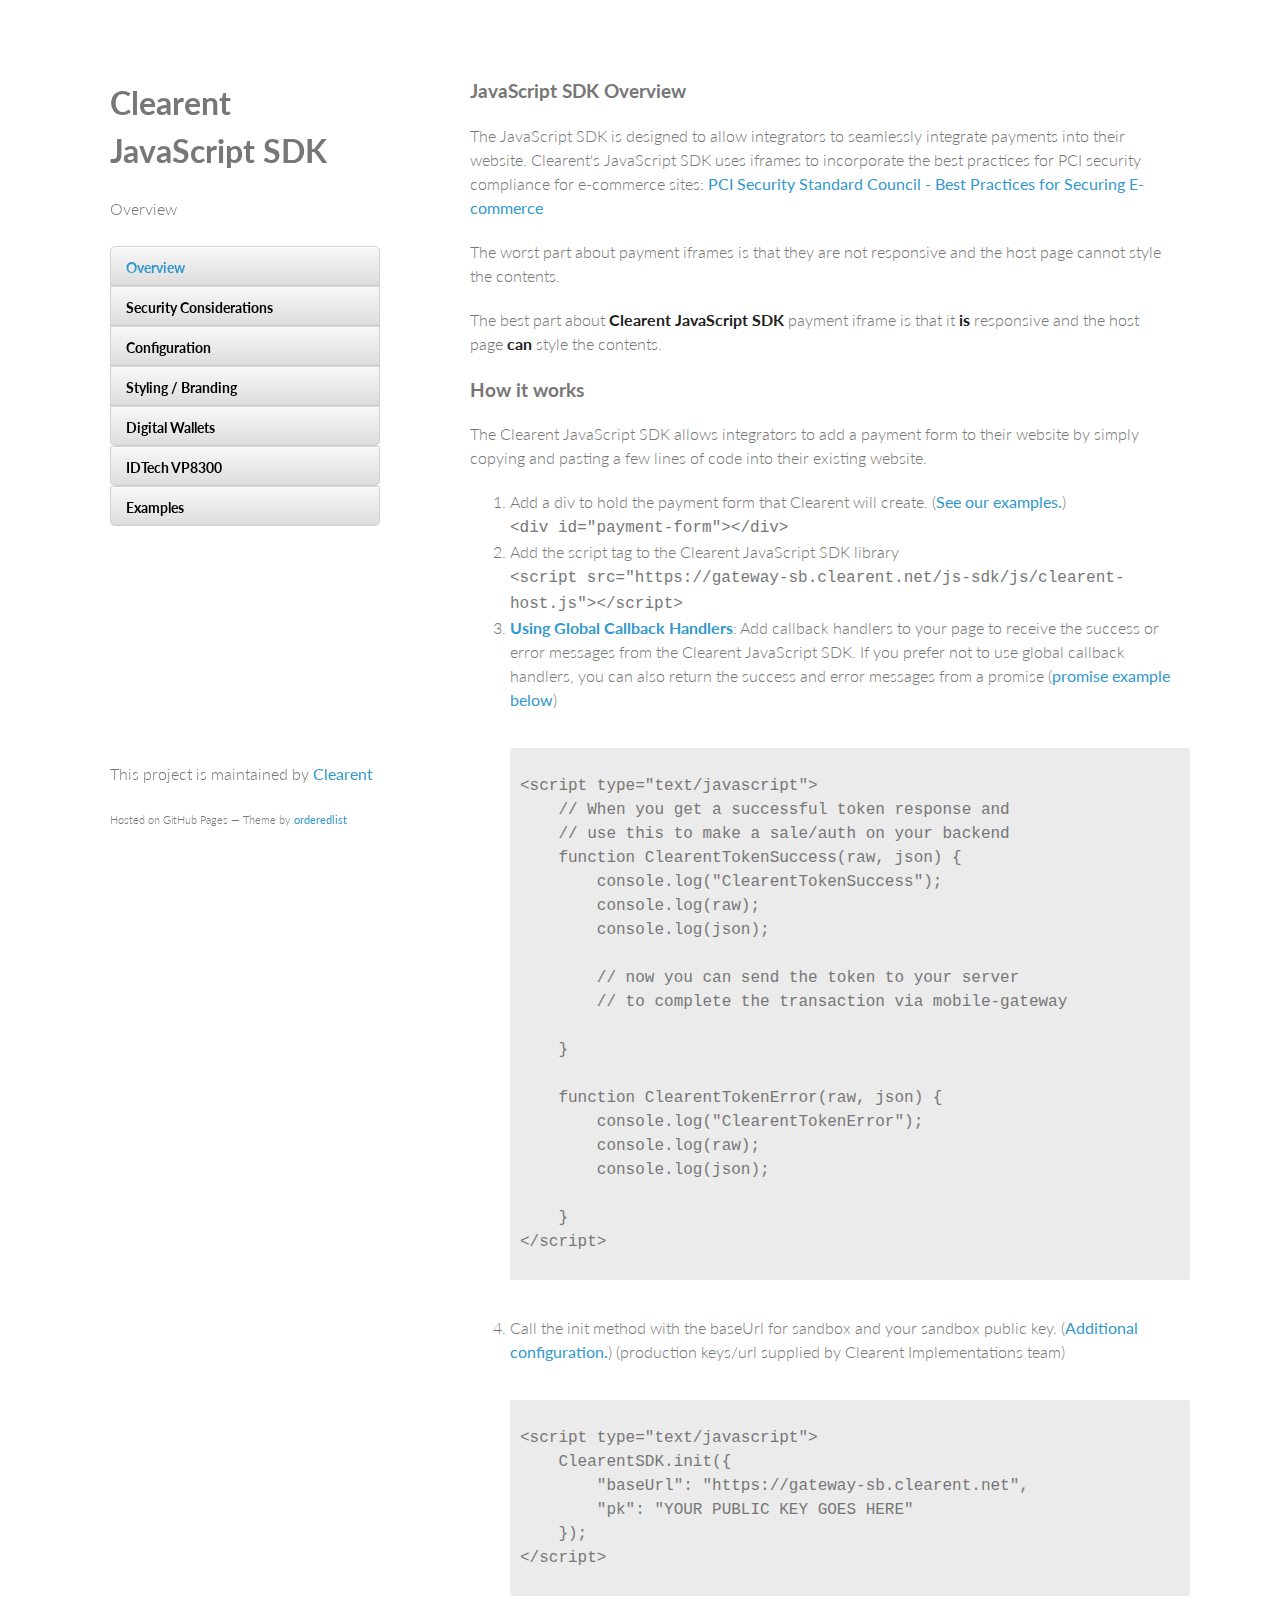
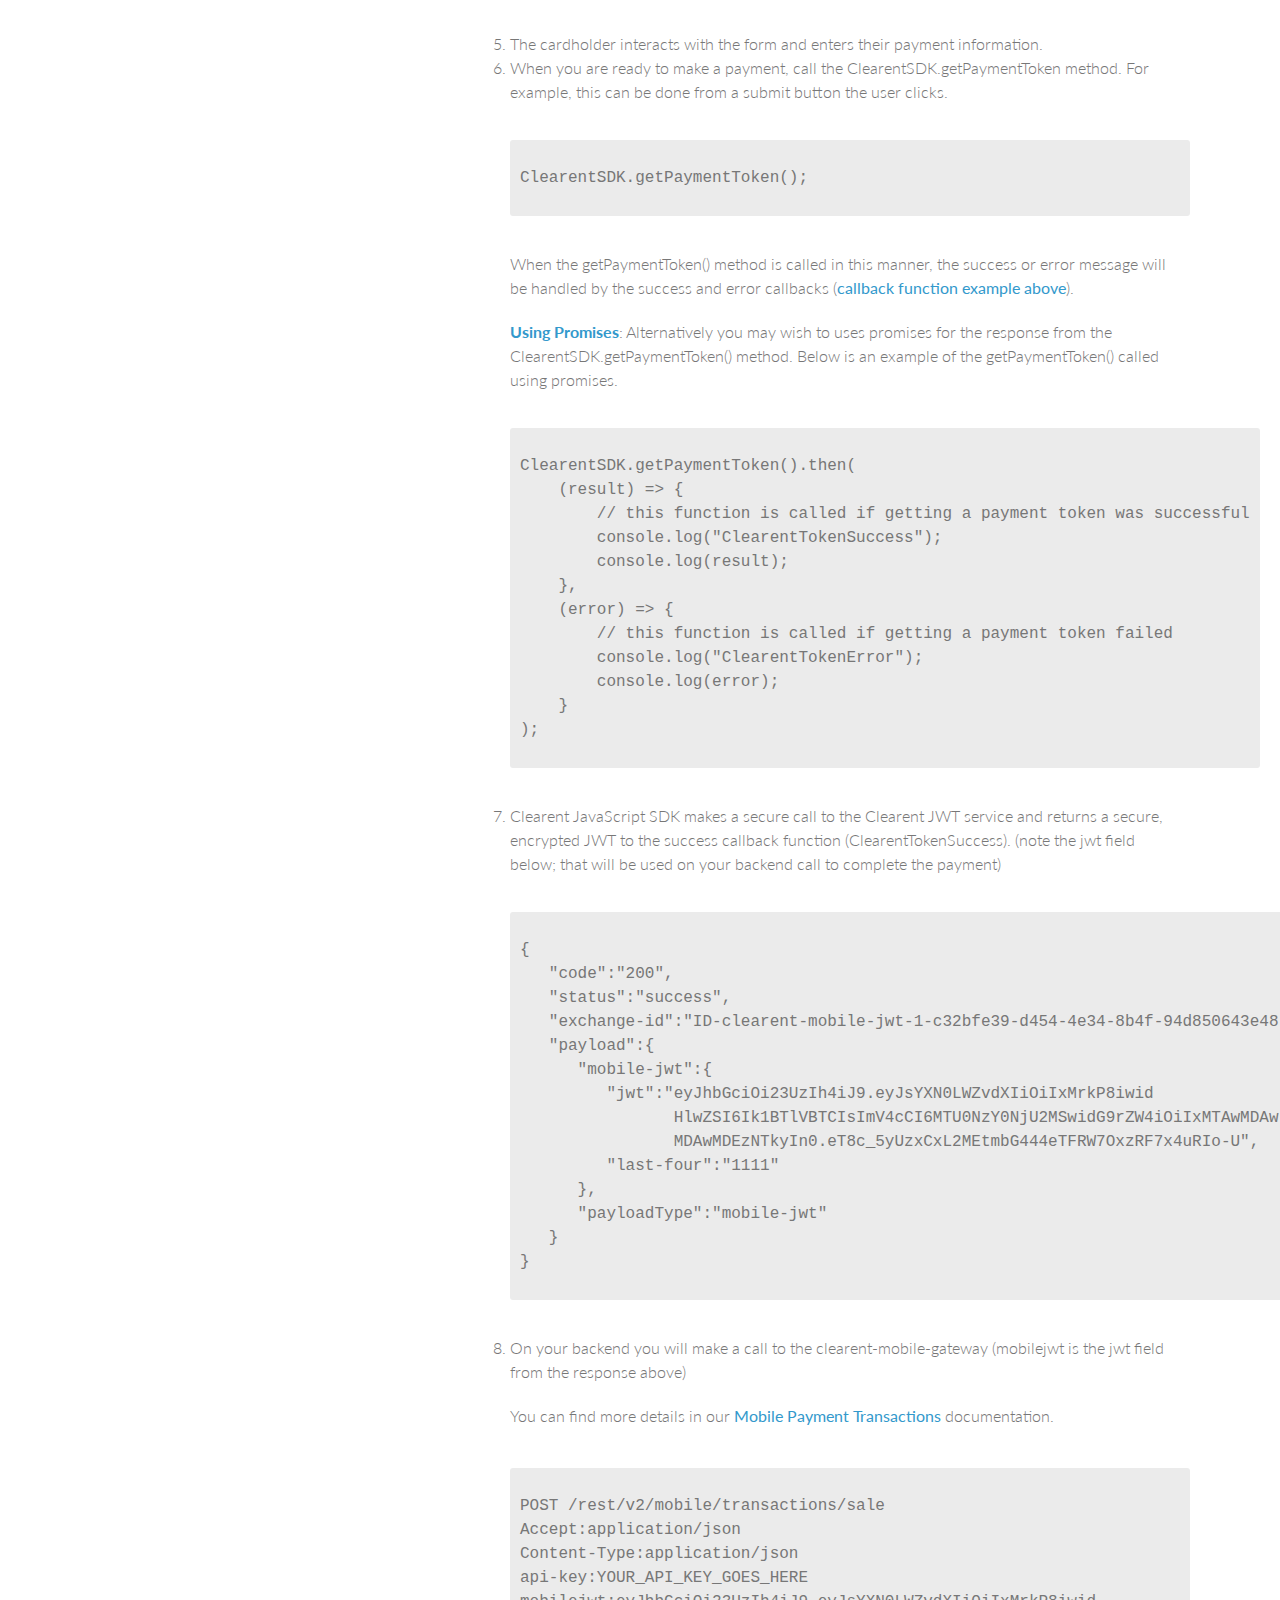
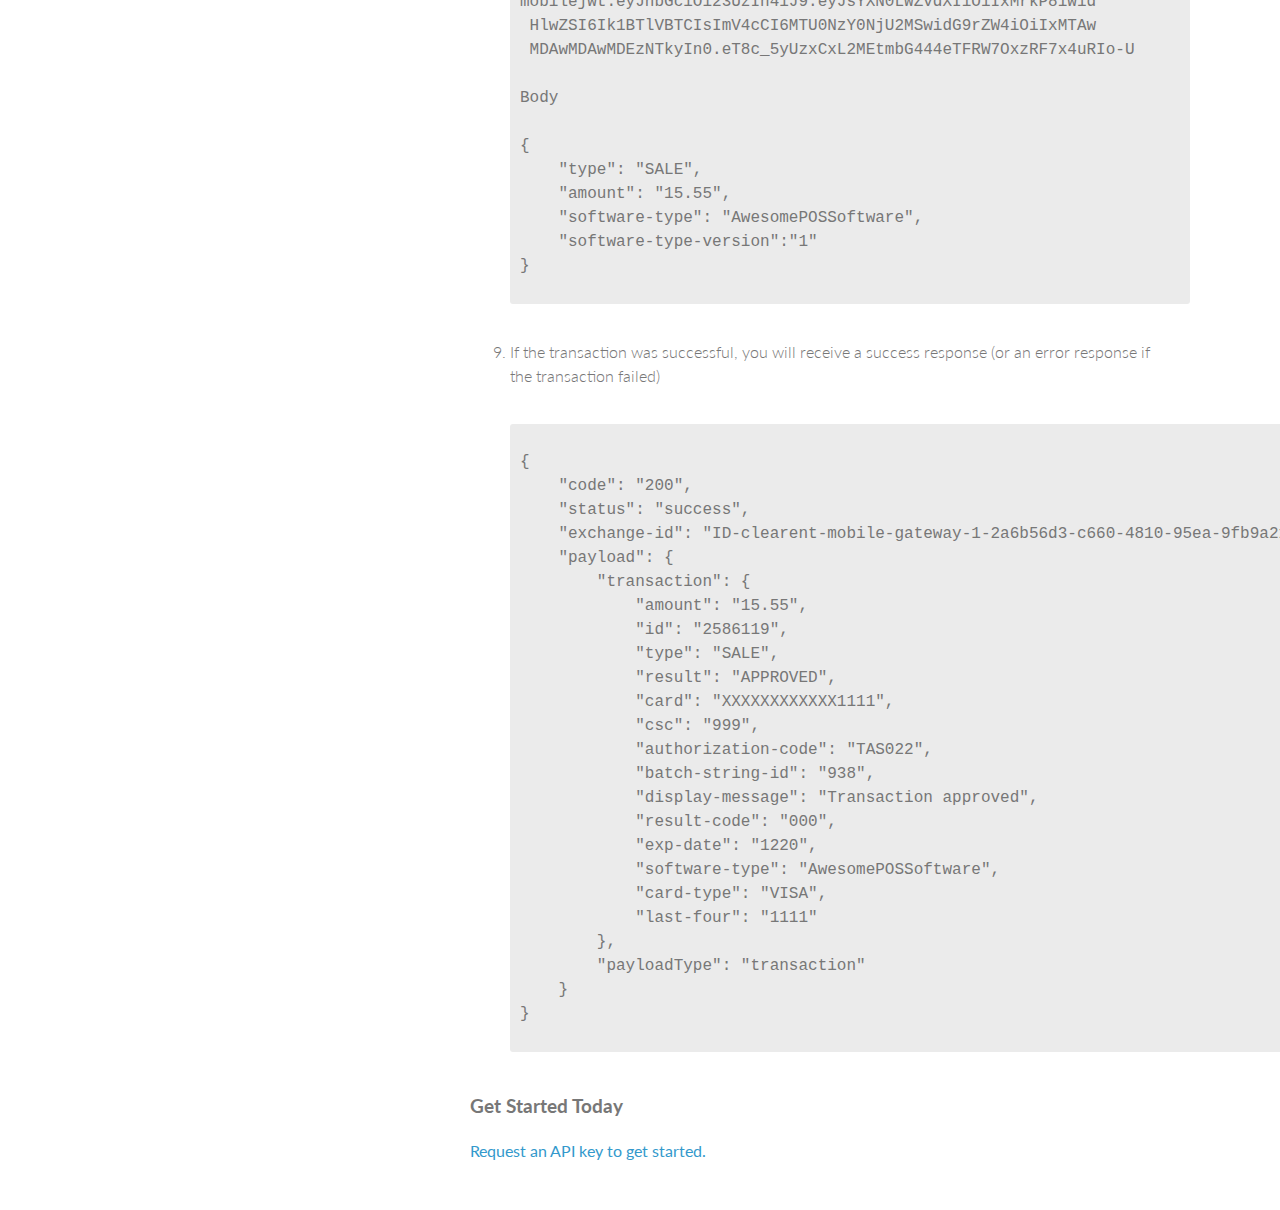
==== commit d0a44bd0: "add the vp8300 page" ====
--- a/index.html
+++ b/index.html
@@ -24,6 +24,7 @@
             <a href="global.html">Configuration</a>
             <a href="branding.html">Styling / Branding</a>
             <a href="digitalwallet.html">Digital Wallets</a>
+            <a href="vp8300.html">IDTech VP8300</a>
             <a href="examples.html">Examples</a>
         </menu>
 
